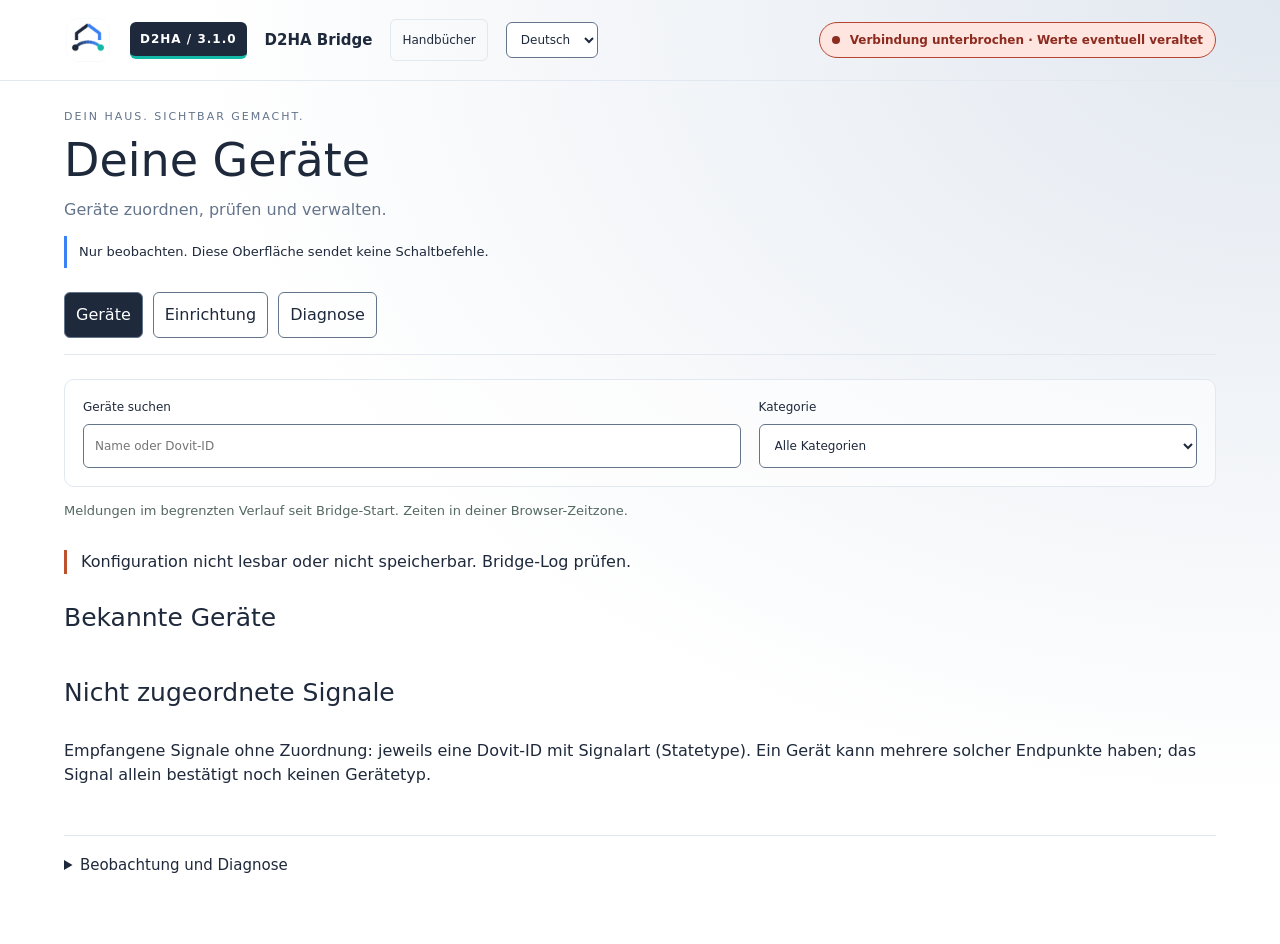
==== d2ha_bridge/dovit_bridge/web/index.html @ 356fee43 "Prepare D2HA Bridge 3.1 phase 2 identity migration" ====
<!doctype html>
<html lang="de"><head><meta charset="utf-8"><meta name="viewport" content="width=device-width,initial-scale=1"><title>D2HA Bridge</title><link rel="stylesheet" href="style.css"><link rel="stylesheet" href="mapping.css"><link rel="stylesheet" href="help.css"><link rel="stylesheet" href="brand.css"><link rel="icon" type="image/png" sizes="32x32" href="branding/favicon-32.png"><link rel="icon" type="image/png" sizes="64x64" href="branding/favicon-64.png"><link rel="apple-touch-icon" href="branding/apple-touch-icon.png"></head>
<body><header class="main-header"><img class="brand-mark" src="branding/icon-light.png" alt=""><span class="brand">D2HA / 3.1.0</span><span class="product-name">D2HA Bridge</span><button id="help-open" data-i18n="help_title"></button><label><select id="language" aria-label="Sprache / Langue"><option value="de">Deutsch</option><option value="fr">Français</option></select></label><strong id="connection" data-state="waiting" role="status" data-i18n="Verbinde ...">Verbinde ...</strong></header>
<main><section class="intro"><p class="eyebrow" data-i18n="DEIN HAUS. SICHTBAR GEMACHT."></p><h1 id="workspace-title" data-i18n="main_title">Deine Geräte</h1><p id="workspace-subtitle" data-i18n="main_subtitle">Geräte zuordnen, prüfen und verwalten.</p><div id="control-notice" class="notice" data-i18n="Nur beobachten. Diese Oberflaeche sendet keine Schaltbefehle."></div></section>
<nav class="workspace-nav" data-i18n-label="main_navigation"><button id="nav-devices" aria-controls="graphic-panel" aria-current="page" data-i18n="nav_devices"></button><button id="nav-setup" aria-controls="onboarding-panel" data-i18n="nav_setup"></button><button id="nav-diagnosis" aria-controls="diagnosis-panel" data-i18n="nav_diagnosis"></button></nav>
<section id="onboarding-panel" aria-labelledby="nav-setup" hidden>
<h2 data-i18n="wizard_title"></h2><p data-i18n="wizard_hint"></p><p id="wizard-simulation" class="notice" data-i18n="wizard_simulation" hidden></p><p id="wizard-damaged-warning" class="notice" role="alert" data-i18n="wizard_damaged_warning" hidden></p>
<aside id="wizard-runtime" aria-labelledby="wizard-current-title"><h3 id="wizard-current-title" data-i18n="wizard_current_title"></h3><p id="wizard-current-feedback" role="status" data-i18n="diagnosis_unknown"></p><details id="wizard-current-details"><summary data-i18n="wizard_current_details"></summary><p data-i18n="wizard_current_hint"></p></details></aside>
<form id="onboarding-form" autocomplete="off" novalidate>
<ol class="wizard-progress" role="list"><li data-step="0" data-i18n="wizard_dovit"></li><li data-step="1" data-i18n="wizard_mqtt"></li><li data-step="2" data-i18n="wizard_mappings"></li><li data-step="3" data-i18n="wizard_publication"></li></ol>
<fieldset data-wizard-step="0"><legend data-i18n="wizard_dovit"></legend><label><span data-i18n="wizard_host"></span><input id="setting-dovit_host" type="text" required maxlength="253"></label><label><span data-i18n="wizard_port"></span><input id="setting-dovit_port" type="number" min="1" max="65535" required></label></fieldset>
<fieldset data-wizard-step="1" hidden><legend data-i18n="wizard_mqtt"></legend><label><span data-i18n="wizard_mode"></span><select id="setting-mqtt_mode"><option value="manual" data-i18n="wizard_manual"></option><option value="supervisor" data-i18n="wizard_supervisor"></option></select></label><p data-i18n="wizard_supervisor_hint"></p><div id="mqtt-manual" class="wizard-fields" hidden><label><span data-i18n="wizard_host"></span><input id="setting-mqtt_host" type="text" maxlength="253"></label><label><span data-i18n="wizard_port"></span><input id="setting-mqtt_port" type="number" min="1" max="65535"></label><label><span data-i18n="wizard_user"></span><input id="setting-mqtt_user" type="text" maxlength="256" autocomplete="off"></label><label><span data-i18n="wizard_password"></span><input id="setting-mqtt_pass" type="password" maxlength="1024" autocomplete="new-password"><small data-i18n="wizard_password_hint"></small></label><label class="check"><input id="setting-mqtt_tls" type="checkbox"><span data-i18n="wizard_tls"></span></label><label><span data-i18n="wizard_protocol"></span><select id="setting-mqtt_protocol"><option value="3.1">3.1</option><option value="3.1.1">3.1.1</option><option value="5">5</option></select></label></div><p id="wizard-password-state"></p></fieldset>
<fieldset data-wizard-step="2" hidden><legend data-i18n="wizard_mappings"></legend><p data-i18n="wizard_mappings_hint"></p><button id="setup-go-devices" type="button" data-i18n="wizard_go_devices"></button></fieldset>
<fieldset data-wizard-step="3" hidden><legend data-i18n="wizard_publication"></legend><label class="check"><input id="setting-publish_discovery" type="checkbox"><span data-i18n="wizard_publish"></span></label><p data-i18n="wizard_publish_hint"></p><dl id="wizard-review"></dl><label class="check"><input id="wizard-confirm" type="checkbox"><span data-i18n="wizard_confirm"></span></label><label id="wizard-recovery-consent" class="check" hidden><input id="wizard-recovery-confirm" type="checkbox" aria-describedby="wizard-damaged-warning"><span data-i18n="wizard_recovery_consent"></span></label></fieldset>
<p id="wizard-status" role="status" aria-atomic="true"></p><div class="wizard-actions"><button id="wizard-back" class="wizard-secondary" type="button" data-i18n="wizard_back"></button><button id="wizard-next" class="wizard-primary" type="button" data-i18n="wizard_next"></button><button id="wizard-save" class="wizard-primary" type="submit" hidden disabled data-i18n="wizard_save"></button><button id="wizard-reload" class="wizard-secondary" type="button" data-i18n="wizard_reload"></button></div>
</form></section>
<section id="diagnosis-panel" aria-labelledby="nav-diagnosis" hidden><h2 data-i18n="nav_diagnosis"></h2><p id="diagnosis-guidance" role="status"></p><p id="diagnosis-mode" hidden></p><p id="diagnosis-changed"></p>
<details id="setup-panel" class="setup-panel"><summary data-i18n="setup_title"></summary><p id="setup-overview" role="status" aria-atomic="true"></p><ol class="setup-steps">
<li><span data-i18n="setup_dovit_label"></span><strong id="setup-dovit-status" data-state="unknown"></strong></li>
<li><span data-i18n="setup_mqtt_label"></span><strong id="setup-mqtt-status" data-state="unknown"></strong></li>
<li><span data-i18n="setup_devices_label"></span><strong id="setup-devices-status" data-state="unknown"></strong></li>
<li><span data-i18n="setup_publish_label"></span><strong id="setup-publishing-status" data-state="unknown"></strong></li>
<li><span data-i18n="setup_ha_label"></span><strong id="setup-ha-status" data-state="unknown"></strong></li>
</ol><p id="setup-automatic" hidden data-i18n="setup_automatic_hint"></p><p id="setup-next"></p><button id="setup-help" type="button" data-i18n="setup_help"></button></details>
<details id="diagnosis-advanced"><summary data-i18n="diagnosis_advanced"></summary><div id="advanced-editor-slot"></div></details></section>
<div id="graphic-panel" role="region" aria-labelledby="nav-devices">
<section id="empty-inventory" class="empty-inventory" aria-labelledby="empty-title" hidden><h2 id="empty-title" data-i18n="empty_inventory_title"></h2><p data-i18n="empty_inventory_hint"></p><p data-i18n="empty_inventory_restore"></p><div class="empty-actions"><button id="empty-setup" type="button" data-i18n="empty_inventory_setup"></button><button id="empty-help" type="button" data-i18n="setup_help"></button></div></section>
<section class="toolbar" data-i18n-label="Filter"><label><span data-i18n="Geraete suchen"></span><input id="search" data-i18n-placeholder="Name oder Dovit-ID" type="search"></label><label><span data-i18n="Kategorie"></span><select id="category"><option value="" data-i18n="Alle Kategorien"></option><option value="switches" data-i18n="Schalter"></option><option value="lights" data-i18n="Lichter"></option><option value="shutters" data-i18n="Rolllaeden"></option><option value="thermostats" data-i18n="Thermostate"></option><option value="motions" data-i18n="Bewegungsmelder"></option><option value="contacts" data-i18n="Kontakte"></option><option value="alarms" data-i18n="Alarm"></option><option value="clocks" data-i18n="clock_group"></option><option value="unknown" data-i18n="unknown_filter"></option></select></label></section>
<p id="session" role="status" data-i18n="Alle empfangenen Meldungen seit Bridge-Start. Zeitangaben in deiner Browser-Zeitzone."></p><p id="gap" role="alert"></p>
<section aria-live="polite"><p id="edit-status"></p><button id="edit-cancel" hidden data-i18n="edit_cancel"></button></section>
<section><div class="section-head"><h2 data-i18n="known_devices"></h2><span id="count"></span></div><div id="devices" class="device-groups"></div></section>
<section><div class="section-head"><h2 data-i18n="unknown_devices"></h2><span id="unknown-count"></span></div><p data-i18n="unknown_hint"></p><div id="unknown-devices" class="grid"></div></section>
<details id="observation-panel"><summary data-i18n="ui_discovery_tools"></summary><div class="observation-actions"><button id="observe" data-i18n="Beobachtung starten"></button><label class="check"><input id="repeats" type="checkbox"><span data-i18n="Wiederholungen anzeigen"></span></label></div>
<section class="timeline"><div class="section-head"><h2 data-i18n="Live-Ereignisse"></h2><span data-i18n="NEUESTE ZUERST / MAX. 500"></span></div><p data-i18n="Erstmeldung ist kein bestaetigter Zustandswechsel. Quelle (Schalter/App/Automation) unbekannt."></p><div id="events"></div></section></details></div>
<section id="json-panel" aria-labelledby="json-title" hidden>
<button id="json-return" type="button" data-i18n="json_return_devices"></button><h2 id="json-title" data-i18n="view_json"></h2><p id="json-hint" data-i18n="json_hint"></p>
<div class="json-editor-head"><p class="json-workflow" data-i18n="json_workflow"></p><details id="json-tools"><summary data-i18n="json_tools"></summary><div class="json-actions"><button id="json-load" type="button" data-i18n="json_load"></button><button id="json-format" type="button" disabled data-i18n="json_format"></button></div></details></div>
<label for="json-text">dovit_devices.json</label><textarea id="json-text" aria-describedby="json-hint json-status" spellcheck="false" autocapitalize="off" autocomplete="off" disabled></textarea>
<div class="json-actions"><button id="json-check" type="button" disabled data-i18n="edit_check"></button><button id="json-cancel" type="button" hidden data-i18n="edit_cancel"></button></div>
<p id="json-status" role="status" aria-atomic="true"></p>
<section id="json-review" aria-labelledby="json-review-title" hidden>
<h3 id="json-review-title" data-i18n="json_review_title"></h3><div id="json-readable-review"></div><details id="json-details"><summary data-i18n="json_details"></summary><pre id="json-summary" tabindex="0"></pre></details>
<label class="check"><input id="json-confirm" type="checkbox"><span data-i18n="edit_confirm_label"></span></label>
<label class="check" id="json-identity-label" hidden><input id="json-identity" type="checkbox"><span data-i18n="edit_identity"></span></label>
<div class="json-actions"><button id="json-save" type="button" disabled data-i18n="json_apply"></button></div>
</section>
</section></main><script src="i18n.js"></script><script src="setup.js"></script><script src="change-review.js"></script><script src="app.js"></script><script src="devices.js"></script><script src="json-editor.js"></script><script src="onboarding.js"></script><script src="help.js"></script></body></html>
---- d2ha_bridge/dovit_bridge/web/style.css ----
:root{--ink:#183936;--paper:#f5f3eb;--accent:#bd512d;--line:#d5dcd2}*{box-sizing:border-box}body{margin:0;background:radial-gradient(ellipse at top right,#dce7d9,transparent 60%),var(--paper);color:var(--ink);font:16px 'Trebuchet MS',sans-serif}header{display:flex;align-items:center;gap:24px;padding:24px 5%;border-bottom:1px solid var(--line);font-size:12px;letter-spacing:2px}header strong{margin-left:auto;letter-spacing:0}.brand{background:var(--ink);color:white;padding:12px;font-weight:bold}main{max-width:1400px;margin:auto;padding:32px 5%}.eyebrow{font-size:11px;letter-spacing:3px}h1{font-family:Georgia,serif;font-size:clamp(36px,5vw,64px);font-weight:normal;margin:16px 0}h2{font-family:Georgia,serif;font-weight:normal;font-size:27px}.intro{margin-bottom:35px}.notice{display:inline-block;border-left:3px solid var(--accent);padding:9px 14px;font-size:13px}.toolbar{display:flex;align-items:end;flex-wrap:wrap;gap:18px;padding:22px;background:#ffffff9c;border:1px solid var(--line)}label{display:grid;gap:8px;font-size:12px}input,select,button{font:inherit;padding:11px;border:1px solid #99aaa1;border-radius:3px;background:white;color:var(--ink)}button{background:var(--ink);color:white;cursor:pointer;min-height:42px}.check{display:flex;align-items:center;align-self:center}input[type=checkbox]{accent-color:var(--ink)}#session,.timeline>p{font-size:13px;color:#536860}#gap{color:#a33418}.section-head{display:flex;align-items:center;justify-content:space-between;gap:12px}.section-head span{font-size:11px;letter-spacing:1px}.grid{display:grid;grid-template-columns:repeat(auto-fill,minmax(245px,1fr));gap:14px}.card{border:1px solid var(--line);background:#fffdf7;padding:22px;min-height:170px;overflow-wrap:anywhere}.card h3{margin:10px 0 18px;font-size:19px}.card small{color:#64766c}.card p{font-size:13px;margin:9px 0}.card.unknown{border-top:3px solid var(--accent)}.pulse{animation:signal 1.5s ease-out}.event{display:grid;grid-template-columns:90px 1fr auto;gap:15px;padding:16px 0;border-bottom:1px solid var(--line);font-size:14px;overflow-wrap:anywhere}.event small{display:block;color:#64766c;margin-top:6px}.timeline{margin-top:40px}button:focus-visible,input:focus-visible,select:focus-visible{outline:3px solid var(--accent);outline-offset:3px}@keyframes signal{from{background:#ffd8ac;box-shadow:inset 0 0 0 2px var(--accent)}to{background:#fffdf7}}@media(max-width:600px){header{gap:12px;letter-spacing:0}header>span:nth-child(2){display:none}.toolbar>label:not(.check){width:100%}.event{grid-template-columns:70px 1fr}.event>span:last-child{grid-column:2}.section-head{align-items:start}.grid{grid-template-columns:1fr}}@media(prefers-reduced-motion:reduce){.pulse{animation:none;border-color:var(--accent)}}
:where(#json-panel) [hidden]{display:none!important}
#json-panel .json-editor-head{display:flex;align-items:start;justify-content:space-between;gap:12px;margin:18px 0 12px}
#json-panel .json-workflow{margin:8px 0;font-size:13px;font-weight:bold}
#json-tools{max-width:100%;flex:0 1 auto}
#json-tools summary{cursor:pointer;min-height:36px;padding:8px 12px;border:1px solid var(--line);border-radius:3px;font-size:13px;background:#ffffff9c}
#json-tools .json-actions{justify-content:flex-end;margin:8px 0 0}
#json-panel .json-actions{gap:8px;margin:12px 0}
#json-panel button{min-height:36px;padding:7px 12px;font-size:13px;line-height:1.4;white-space:normal;overflow-wrap:anywhere}
#json-tools button,#json-cancel{background:transparent;color:var(--ink)}
#json-panel button:disabled{opacity:.55;cursor:not-allowed}
#json-panel #json-text{min-height:280px;height:45vh;margin-top:8px;border-radius:3px}
#json-panel #json-status:empty{display:none}
#json-review{margin-top:18px;padding:16px 18px;background:#fffdf7;border:1px solid var(--line);border-left:3px solid var(--accent)}
#json-review h3{margin:0 0 12px;font-family:Georgia,serif;font-size:20px;font-weight:normal}
#json-details summary{cursor:pointer;padding:8px 0;font-size:13px;min-height:36px}
@media(max-width:600px){#json-details summary{min-height:44px}}
#json-panel #json-summary{max-height:320px;overflow:auto;line-height:1.5;margin:0;padding:12px;background:var(--paper)}
#json-panel label.check{align-items:flex-start;gap:10px}
#json-panel input[type=checkbox]{flex:none;width:18px;height:18px;margin:2px 0}
#json-panel :is(textarea,summary,pre):focus-visible{outline:3px solid var(--accent);outline-offset:3px}
@media(max-width:600px){#json-panel .json-editor-head{flex-direction:column;gap:4px}#json-tools{width:100%}#json-tools .json-actions{justify-content:flex-start}#json-panel button,#json-tools summary{min-height:44px}#json-panel label.check{min-height:44px}#json-review{padding:14px 12px}#json-panel #json-text{height:45vh;min-height:240px}}

/* Main observation view: one clear hierarchy, with quieter supporting controls. */
:root{--surface:#fffdf7;--muted:#536860;--soft:#edf1e9;--radius:10px}
:root{--control-line:#6b8076}
input,select,textarea,button{border-color:var(--control-line)}
.setup-panel{margin:0 0 24px;border:1px solid var(--line);border-radius:var(--radius);background:var(--surface);padding:0 18px}
.setup-panel>summary{cursor:pointer;min-height:44px;padding:12px 0;font-weight:600}
.setup-panel p{font-size:13px;max-width:90ch;line-height:1.45;margin:8px 0}
.setup-steps{list-style:none;padding:0;margin:8px 0;display:grid;grid-template-columns:repeat(2,minmax(0,1fr));column-gap:24px}
.setup-steps li{display:flex;justify-content:space-between;align-items:baseline;gap:12px;border-bottom:1px solid var(--line);padding:7px 0;font-size:13px}
.setup-steps strong{font-size:13px;text-align:right;color:var(--muted)}
.setup-steps [data-state="good"]{color:#07562e}
.setup-steps [data-state="attention"]{color:#8c3b20}
#setup-next{font-weight:600}
#setup-help{background:transparent;color:var(--ink);border-color:var(--line);margin:4px 0 12px;min-height:44px;padding:8px 12px;font-size:13px}
@media(max-width:600px){.setup-panel{padding:0 14px}.setup-steps{grid-template-columns:1fr}.setup-steps li{flex-wrap:wrap;gap:4px 12px}.setup-steps strong{text-align:left}}
body{line-height:1.5}
.workspace-nav{display:flex;gap:10px;border-bottom:1px solid var(--line);padding-bottom:16px;margin-bottom:24px;flex-wrap:wrap}
.workspace-nav button{background:transparent;color:var(--ink);min-height:44px}
.workspace-nav [aria-current=page]{background:var(--ink);color:var(--surface)}
.empty-inventory{padding:20px 22px;border:1px solid var(--line);border-left:3px solid var(--accent);border-radius:var(--radius);background:var(--surface);margin-bottom:24px}
.empty-inventory h2{margin:0 0 10px}
.empty-inventory p{max-width:80ch;line-height:1.6}
.empty-actions{display:flex;gap:12px;flex-wrap:wrap;margin-top:18px}
.empty-actions button{min-height:44px;max-width:100%;white-space:normal;overflow-wrap:anywhere}
#empty-help,#json-return{background:transparent;color:var(--ink)}
#json-return{min-height:44px;margin-top:8px}
#onboarding-panel{max-width:900px}
#onboarding-panel .wizard-progress{display:flex;gap:18px;flex-wrap:wrap;padding:0;list-style:none;color:var(--muted)}
#onboarding-panel .wizard-progress [aria-current=step]{color:var(--ink);font-weight:bold;border-bottom:3px solid var(--accent)}
#wizard-current-details>summary{cursor:pointer;min-height:44px;padding:10px 0;color:var(--muted)}
#wizard-current-details>p{font-size:13px;max-width:75ch;margin:8px 0}
#onboarding-form fieldset{border:1px solid var(--line);border-radius:var(--radius);padding:24px;background:var(--surface)}
#onboarding-form legend{font-weight:bold;padding:0 8px}
#onboarding-form label:not(.check){display:flex;flex-direction:column;gap:6px;margin:12px 0;max-width:440px}
#onboarding-form input:not([type=checkbox]),#onboarding-form select{width:100%;min-height:44px}
#onboarding-form .check{display:flex;align-items:center;gap:12px;min-height:44px}
#onboarding-panel .wizard-actions{display:flex;align-items:stretch;gap:12px;flex-wrap:wrap;margin:18px 0}
#onboarding-panel button{min-height:44px;min-width:44px;max-width:100%;white-space:normal;overflow-wrap:anywhere}
#onboarding-panel .wizard-actions .wizard-primary{background:var(--ink);color:var(--surface);border-color:var(--ink);font-weight:600}
#onboarding-panel .wizard-actions .wizard-secondary{background:transparent;color:var(--ink);border-color:var(--control-line)}
#onboarding-panel .wizard-actions button:disabled{background:var(--soft);color:var(--muted);border-color:var(--line);border-style:dashed;cursor:not-allowed}
#wizard-review{display:grid;grid-template-columns:minmax(100px,1fr) minmax(0,2fr);gap:8px 18px;overflow-wrap:anywhere}
#wizard-review dd{margin:0}
#diagnosis-advanced>summary{cursor:pointer;min-height:44px;padding:12px 0}
[hidden]{display:none!important}
@media(max-width:600px){.workspace-nav button{flex:1}.empty-inventory{padding:16px}.empty-actions button{flex:1 1 180px}#onboarding-panel .wizard-progress{gap:12px;font-size:13px}#onboarding-form fieldset{padding:16px}#onboarding-panel .wizard-actions button{flex:1 1 160px}#wizard-review{grid-template-columns:1fr;gap:4px}#wizard-review dd{margin-bottom:10px}}
.main-header{gap:18px;padding:16px 5%;letter-spacing:0}
.main-header .brand{padding:8px 10px;border-radius:6px;letter-spacing:1px}
.main-header .product-name{display:inline;font-size:15px;font-weight:bold}
.main-header label{gap:3px}
.main-header select{padding:7px 10px;min-height:36px}
#help-open,#edit-cancel{background:transparent;color:var(--ink);border-color:var(--line)}
main{padding-top:28px;padding-bottom:56px}
.intro{max-width:780px;margin-bottom:24px}
.intro .eyebrow{margin:0 0 8px;letter-spacing:2px;color:var(--muted)}
.intro h1{font-size:clamp(32px,4vw,46px);line-height:1.15;margin:8px 0 12px}
.intro>p:not(.eyebrow){margin:0 0 14px;color:var(--muted)}
.notice{padding:6px 12px;line-height:1.5}
#graphic-panel .toolbar{display:grid;grid-template-columns:minmax(180px,1.5fr) minmax(150px,1fr);align-items:end;gap:14px 18px;padding:18px;border-radius:var(--radius)}
.toolbar input[type=search],.toolbar select{width:100%;min-width:0;min-height:44px}
.toolbar>label{min-width:0}
.toolbar>.check{grid-column:1/-1;gap:10px;min-height:32px;color:var(--muted)}
input,select,button{border-radius:6px}
button{line-height:1.4}
button:disabled{cursor:not-allowed}
button:not(:disabled):hover{filter:brightness(.95)}
input[type=checkbox]{width:18px;height:18px;flex:none;margin:0}
#session{margin:14px 0 24px;max-width:900px;line-height:1.6}
#gap:empty,#edit-status:empty{display:none}
#graphic-panel>section:not(.toolbar){margin-top:28px}
.section-head h2{margin:0 0 14px;font-size:25px;line-height:1.3}
.section-head span{color:var(--muted);letter-spacing:.4px}
.grid{gap:16px}
.card{border-radius:var(--radius);min-height:156px;box-shadow:0 2px 8px #18393604}
.card h3{line-height:1.35;margin:4px 0 14px}
.card small{color:var(--muted)}
.timeline>p,#unknown-devices~p{line-height:1.6}
.event{line-height:1.5}
summary:focus-visible,textarea:focus-visible,a:focus-visible{outline:3px solid var(--accent);outline-offset:3px}
#observation-panel{margin-top:32px;border-top:1px solid var(--line);padding-top:8px}
#observation-panel>summary{min-height:44px;padding:10px 0;cursor:pointer;font-size:15px;line-height:1.5}
.observation-actions{display:flex;align-items:center;flex-wrap:wrap;gap:16px;margin:16px 0}
.observation-actions .check{gap:10px;min-height:44px;font-size:13px}
#observation-panel .timeline{margin-top:24px}
@media(max-width:600px){.observation-actions{align-items:stretch;gap:10px}.observation-actions>button,.observation-actions>.check{width:100%}}
@media(max-width:800px){#graphic-panel .toolbar{grid-template-columns:minmax(0,1fr) minmax(0,1fr)}#observe{grid-column:1/-1;justify-self:start}}
@media(max-width:600px){.main-header{gap:12px;padding:14px 5%}.intro h1{font-size:34px}main{padding-top:22px}#graphic-panel .toolbar{grid-template-columns:1fr;padding:14px}.toolbar>.check{min-height:44px}#observe{width:100%}.section-head{flex-wrap:wrap}.section-head span{margin-bottom:10px}.event{gap:10px}.main-header select,#help-open{min-height:44px}}
---- d2ha_bridge/dovit_bridge/web/mapping.css ----
dialog{width:min(720px,94vw);max-height:90vh;overflow:auto;border:1px solid #99aaa1;border-radius:6px;background:#fffdf7;color:#183936;padding:28px}dialog::backdrop{background:#18393699}dialog h2{margin-top:0}dialog p{line-height:1.6}dialog form>select{margin-bottom:20px}.draft-fields{display:grid;grid-template-columns:1fr 1fr;gap:16px}.draft-fields p{grid-column:1/-1}dialog button{margin:10px 10px 10px 0}dialog button:disabled{opacity:.45;cursor:default}dialog pre{white-space:pre-wrap;overflow-wrap:anywhere;background:#edf1e9;padding:16px;font-size:12px}@media(max-width:540px){.draft-fields{grid-template-columns:1fr}dialog{padding:18px}}
header{flex-wrap:wrap}header label{letter-spacing:0}header strong{max-width:100%;overflow-wrap:anywhere}@media(max-width:600px){header strong{flex-basis:100%;margin-left:0}header label{margin-left:auto}}
[hidden]{display:none!important}#device-editor form>label{margin:16px 0;line-height:1.6}#device-editor input[type=checkbox]{justify-self:start;width:20px;height:20px}#device-editor input,#device-editor select{min-width:0;max-width:100%}#edit-status{border-left:3px solid #bd512d;padding-left:14px}
.card{position:relative;padding-right:64px}.manage-button{position:absolute;top:14px;right:12px;width:42px;height:42px;padding:9px;background:transparent;color:var(--ink);border-color:var(--line)}.manage-button:hover{background:#edf1e9}.manage-button svg{width:22px;height:22px;fill:none;stroke:currentColor;stroke-width:1.7;stroke-linejoin:round;stroke-linecap:round}.danger{background:#9b3527;color:white}#device-manager>label{margin:20px 0;line-height:1.6}#device-manager input[type=checkbox]{justify-self:start;width:20px;height:20px}
.device-groups{display:grid;gap:28px}
.manage-button{width:44px;height:44px;border-color:var(--control-line)}
.card.unknown{padding-right:22px}
.card.unknown .manage-button{position:static;display:flex;align-items:center;justify-content:center;gap:8px;width:fit-content;max-width:100%;min-height:44px;height:auto;margin-top:12px;padding:9px 12px;font-size:14px}
.card.unknown .manage-button svg{flex:none}
.device-state p{overflow-wrap:normal}
#device-editor input,#device-editor select,#json-text{border-color:var(--control-line)}
.device-group>.section-head{border-bottom:1px solid var(--line);margin-bottom:14px}
.device-group>.section-head h3{font-family:Georgia,serif;font-size:22px;font-weight:normal;margin:0 0 10px}
.view-tabs{display:flex;gap:8px;margin:24px 0;border-bottom:1px solid var(--line);padding-bottom:12px}
.view-tabs [aria-selected="false"]{background:transparent;color:var(--ink)}
.view-tabs [aria-selected="true"]{box-shadow:inset 0 -3px 0 #bd512d}
#connection{display:inline-flex;align-items:center;gap:10px;border:2px solid #b27726;background:#fff3ce;color:#714800;border-radius:24px;padding:12px 18px;font-size:14px;font-weight:bold;letter-spacing:.3px}
#connection::before{content:"";width:11px;height:11px;border-radius:50%;background:currentColor;flex-shrink:0}
#connection[data-state="live"]{background:#d6f4df;color:#07562e;border-color:#21824b;box-shadow:0 0 0 4px #21824b18}
#connection[data-state="offline"]{background:#ffe5df;color:#8c2b20;border-color:#b74331;box-shadow:none}
#connection[data-state="demo"]{background:var(--soft);color:var(--ink);border-color:var(--control-line);box-shadow:none}
#json-panel{max-width:1100px}#json-panel p{line-height:1.6}
#json-text{width:100%;min-height:440px;height:55vh;resize:vertical;tab-size:2;font:14px/1.6 Consolas,'Courier New',monospace;background:#fffdf7;color:var(--ink);border:1px solid #99aaa1;padding:18px;white-space:pre;overflow:auto}
.json-actions{display:flex;gap:10px;flex-wrap:wrap;margin:16px 0}
#json-panel label.check{margin:16px 0;font-size:14px;line-height:1.5}
#json-summary{white-space:pre-wrap;overflow-wrap:anywhere;font-size:13px}
#json-status{border-left:3px solid var(--accent);padding:10px 16px}
.device-state{border-left:3px solid var(--ink);padding:2px 0 2px 12px;margin:12px 0 16px}
.card .device-state p{font-size:17px;font-weight:600;line-height:1.4;margin:5px 0}
.device-state .device-received{display:block;color:var(--muted);font-size:12px;line-height:1.5;margin-bottom:8px;overflow-wrap:anywhere}
.device-state .device-received:last-child{margin-bottom:0}
.device-state .device-received-endpoint{display:block;margin-top:8px}
.control-availability{border-left:3px solid var(--accent);padding:10px 14px;line-height:1.5}
@media(max-width:600px){#connection{border-radius:8px;justify-content:center}#json-text{padding:10px;font-size:13px}}

/* Scoped assignment and test surfaces; JSON editor styling remains independent. */
.main-header #connection{padding:7px 12px;min-height:36px;border-width:1px;font-size:12px;letter-spacing:0;box-shadow:none}
.main-header #connection::before{width:8px;height:8px}
.device-groups{gap:24px}
.device-group>.section-head{margin-bottom:16px}
.device-group>.section-head h3{font-size:20px;margin-bottom:10px}
.view-tabs{gap:6px;margin:20px 0 18px;padding-bottom:8px}
.view-tabs button{padding:9px 18px;border-color:transparent;border-radius:6px 6px 0 0}
.view-tabs [aria-selected="true"]{background:var(--soft);color:var(--ink);box-shadow:inset 0 -3px 0 var(--ink)}
.card .device-meta{color:var(--muted);font-size:12px;line-height:1.6}
.card .classification-label{display:inline-block;margin:6px 0;padding:3px 8px;border:1px solid var(--line);border-radius:6px;font-size:12px;line-height:1.5;background:var(--soft);color:var(--ink)}
.device-details .classification-label{display:table;margin:8px 0}
.card .device-details{margin-top:16px;border-top:1px solid var(--line);padding-top:4px}
.device-details summary{cursor:pointer;font-size:13px;min-height:44px;padding:10px 0;color:var(--muted)}
:is(#device-manager,#device-editor,dialog:has(.test-actions)){border-radius:12px;padding:26px;box-shadow:0 20px 80px #18393630}
:is(#device-manager,#device-editor) h2{font-size:28px;line-height:1.25;margin-bottom:10px;overflow-wrap:anywhere}
:is(#device-manager,#device-editor) h3{font-size:16px;margin:0 0 10px}
:is(#device-manager,#device-editor) label{font-size:13px;line-height:1.5}
:is(#device-manager,#device-editor) input:not([type=checkbox]),:is(#device-manager,#device-editor) select{width:100%;min-height:44px}
:is(.manager-actions,.dialog-footer,.test-actions){display:flex;flex-wrap:wrap;align-items:center;gap:10px;margin-top:20px}
:is(.manager-actions,.dialog-footer,.test-actions) button{margin:0;min-height:44px}
.dialog-heading{margin-bottom:22px;padding-bottom:16px;border-bottom:1px solid var(--line)}
.dialog-heading p{margin:8px 0 0;color:var(--muted)}
.manager-test{padding:18px;background:var(--soft);border:1px solid var(--line);border-radius:8px;margin:20px 0}
.manager-test p{margin:8px 0 12px;font-size:14px}
.manager-secondary{border-top:1px solid var(--line);padding-top:16px;margin-top:22px}
.manager-secondary button,.dialog-footer button.secondary{background:transparent;color:var(--ink);border-color:var(--line)}
.manager-secondary button.danger,.manager-actions button.danger{background:transparent;color:#9b3527;border-color:#bd8379}
.editor-technical{margin:20px 0;padding:12px 16px;border:1px solid var(--line);border-radius:8px;background:var(--soft)}
.editor-technical summary{min-height:44px;padding:10px 0;cursor:pointer;font-size:14px}
.editor-technical[open] summary{margin-bottom:12px}
.editor-review{margin-top:20px;padding:16px;border:1px solid var(--line);border-left:3px solid var(--accent);border-radius:6px}
.dialog-footer{padding-top:18px;border-top:1px solid var(--line)}
#device-editor .editor-fields{display:grid;grid-template-columns:minmax(0,1fr);gap:16px;width:100%;margin:16px 0}
#device-editor .editor-fields>.editor-technical{margin:0}
:is(.manager-test,.manager-secondary) summary{min-height:44px;padding:10px 0;cursor:pointer;font-size:14px;line-height:1.5}
:is(.manager-test,.manager-secondary,.editor-review) summary:focus-visible{outline:3px solid var(--accent);outline-offset:3px}
#device-editor .editor-review label.check{display:flex;align-items:flex-start;gap:10px;min-height:44px;margin:12px 0;padding:10px 0;font-size:14px;line-height:1.5}
#device-editor .editor-review label.check input[type=checkbox]{flex:none;align-self:flex-start;margin:1px 0}
dialog .test-action-title{margin:12px 0 16px;font-size:18px;line-height:1.5;overflow-wrap:anywhere}
.test-actions>label{flex:1 0 100%;min-width:0;gap:8px}
.test-actions>label input{width:100%;min-width:0;min-height:44px}
:is(#device-manager,#device-editor) button:disabled{opacity:.6;cursor:not-allowed}
@media(max-width:600px){.main-header #connection{justify-content:flex-start;flex-basis:auto;max-width:100%;margin-left:0}.main-header label{margin-left:auto}.device-groups{gap:22px}:is(#device-manager,#device-editor,dialog:has(.test-actions)){padding:18px;max-height:calc(100dvh - 24px)}.manager-test{padding:14px}:is(.manager-actions,.dialog-footer,.test-actions){gap:8px}:is(.manager-actions,.dialog-footer,.test-actions) button{flex:1 1 140px}.draft-fields{grid-template-columns:1fr}.view-tabs button{flex:1;min-height:44px}}
---- d2ha_bridge/dovit_bridge/web/help.css ----
.manual-dialog{width:min(1150px,96vw);max-height:92vh}.manual-dialog>select{max-width:100%;margin-right:12px}.manual-layout{display:grid;grid-template-columns:220px minmax(0,1fr);gap:28px}.manual-layout nav{display:flex;flex-direction:column;gap:6px;align-self:start;position:sticky;top:0}.manual-layout nav button{text-align:left;background:#edf1e9;color:#183936;border:0;margin:0;font-size:13px}.manual-body{min-width:0;overflow-wrap:anywhere;line-height:1.7}.manual-body h1{font-size:32px}.manual-body h2{font-size:25px;border-bottom:1px solid #d5dcd2;padding-bottom:8px}.manual-body h3{font-size:20px}.manual-body pre{overflow:auto;white-space:pre;font-size:12px}.manual-body code{background:#edf1e9;padding:1px 4px}.manual-body table{width:100%;border-collapse:collapse;font-size:14px}.manual-body th,.manual-body td{border:1px solid #d5dcd2;text-align:left;padding:8px;vertical-align:top}.manual-body th{background:#edf1e9}.manual-body li{margin-bottom:6px}@media(max-width:700px){.manual-layout{grid-template-columns:1fr}.manual-layout nav{position:static;max-height:190px;overflow:auto}.manual-body h1{font-size:27px}}
.manual-body .manual-screenshot{margin:24px 0;max-width:100%}
.manual-screenshot img{display:block;max-width:100%;height:auto;border:1px solid #d5dcd2;border-radius:6px}
.manual-screenshot figcaption{margin-top:8px;font-size:14px;line-height:1.5;color:#536860;overflow-wrap:anywhere}
---- d2ha_bridge/dovit_bridge/web/brand.css ----
/* D2HA Phase 1: local assets/fonts only; existing controls and status colors remain. */
:root{--ink:#1E293B;--paper:#FFFFFF;--accent:#3B82F6;--line:#E2E8F0;--surface:#FFFFFF;--muted:#64748B;--soft:#F1F5F9;--control-line:#64748B}
body{background:radial-gradient(ellipse at top right,#E2E8F0,transparent 60%),var(--paper);color:var(--ink);font-family:Inter,system-ui,-apple-system,"Segoe UI",sans-serif}
h1,h2,#json-review h3{font-family:inherit}
.brand-mark{width:48px;height:48px;object-fit:contain;flex:none}
header .brand{background:var(--ink);border-bottom:3px solid #14B8A6;letter-spacing:0;white-space:nowrap}
.product-name{font-weight:600;letter-spacing:0}
button:focus-visible,input:focus-visible,select:focus-visible,textarea:focus-visible{outline-color:var(--accent)}
@media(max-width:600px){header.main-header{flex-wrap:wrap;gap:8px}.brand-mark{width:36px;height:36px}header.main-header .product-name{display:inline}.brand{padding:8px}header.main-header #connection{flex-basis:100%}}
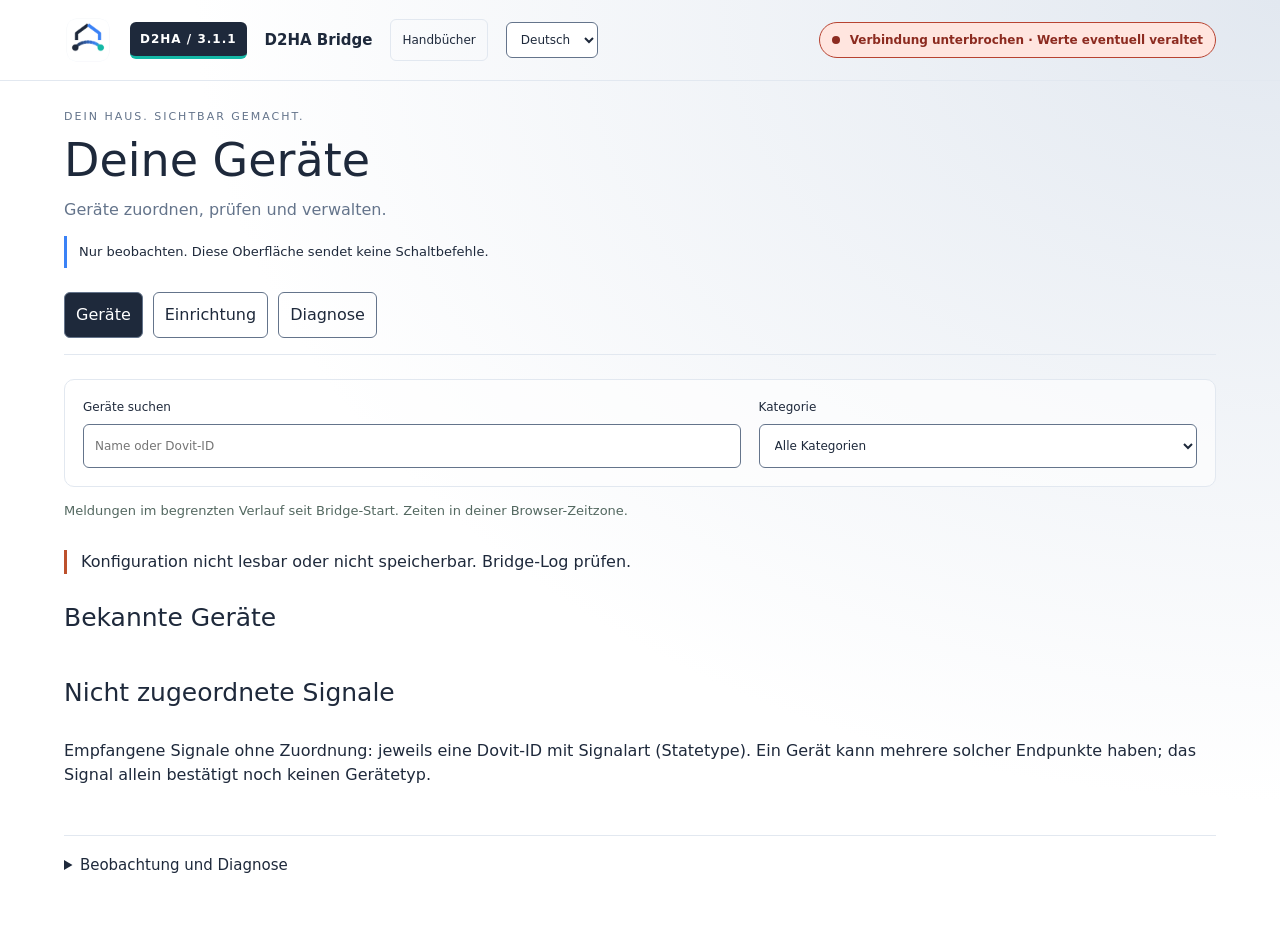
==== commit 37a6ebff: "Prepare D2HA Bridge 3.1.1 experimental release presentation" ====
--- a/d2ha_bridge/dovit_bridge/web/index.html
+++ b/d2ha_bridge/dovit_bridge/web/index.html
@@ -1,6 +1,6 @@
 <!doctype html>
 <html lang="de"><head><meta charset="utf-8"><meta name="viewport" content="width=device-width,initial-scale=1"><title>D2HA Bridge</title><link rel="stylesheet" href="style.css"><link rel="stylesheet" href="mapping.css"><link rel="stylesheet" href="help.css"><link rel="stylesheet" href="brand.css"><link rel="icon" type="image/png" sizes="32x32" href="branding/favicon-32.png"><link rel="icon" type="image/png" sizes="64x64" href="branding/favicon-64.png"><link rel="apple-touch-icon" href="branding/apple-touch-icon.png"></head>
-<body><header class="main-header"><img class="brand-mark" src="branding/icon-light.png" alt=""><span class="brand">D2HA / 3.1.0</span><span class="product-name">D2HA Bridge</span><button id="help-open" data-i18n="help_title"></button><label><select id="language" aria-label="Sprache / Langue"><option value="de">Deutsch</option><option value="fr">Français</option></select></label><strong id="connection" data-state="waiting" role="status" data-i18n="Verbinde ...">Verbinde ...</strong></header>
+<body><header class="main-header"><img class="brand-mark" src="branding/icon-light.png" alt=""><span class="brand">D2HA / 3.1.1</span><span class="product-name">D2HA Bridge</span><button id="help-open" data-i18n="help_title"></button><label><select id="language" aria-label="Sprache / Langue"><option value="de">Deutsch</option><option value="fr">Français</option></select></label><strong id="connection" data-state="waiting" role="status" data-i18n="Verbinde ...">Verbinde ...</strong></header>
 <main><section class="intro"><p class="eyebrow" data-i18n="DEIN HAUS. SICHTBAR GEMACHT."></p><h1 id="workspace-title" data-i18n="main_title">Deine Geräte</h1><p id="workspace-subtitle" data-i18n="main_subtitle">Geräte zuordnen, prüfen und verwalten.</p><div id="control-notice" class="notice" data-i18n="Nur beobachten. Diese Oberflaeche sendet keine Schaltbefehle."></div></section>
 <nav class="workspace-nav" data-i18n-label="main_navigation"><button id="nav-devices" aria-controls="graphic-panel" aria-current="page" data-i18n="nav_devices"></button><button id="nav-setup" aria-controls="onboarding-panel" data-i18n="nav_setup"></button><button id="nav-diagnosis" aria-controls="diagnosis-panel" data-i18n="nav_diagnosis"></button></nav>
 <section id="onboarding-panel" aria-labelledby="nav-setup" hidden>
